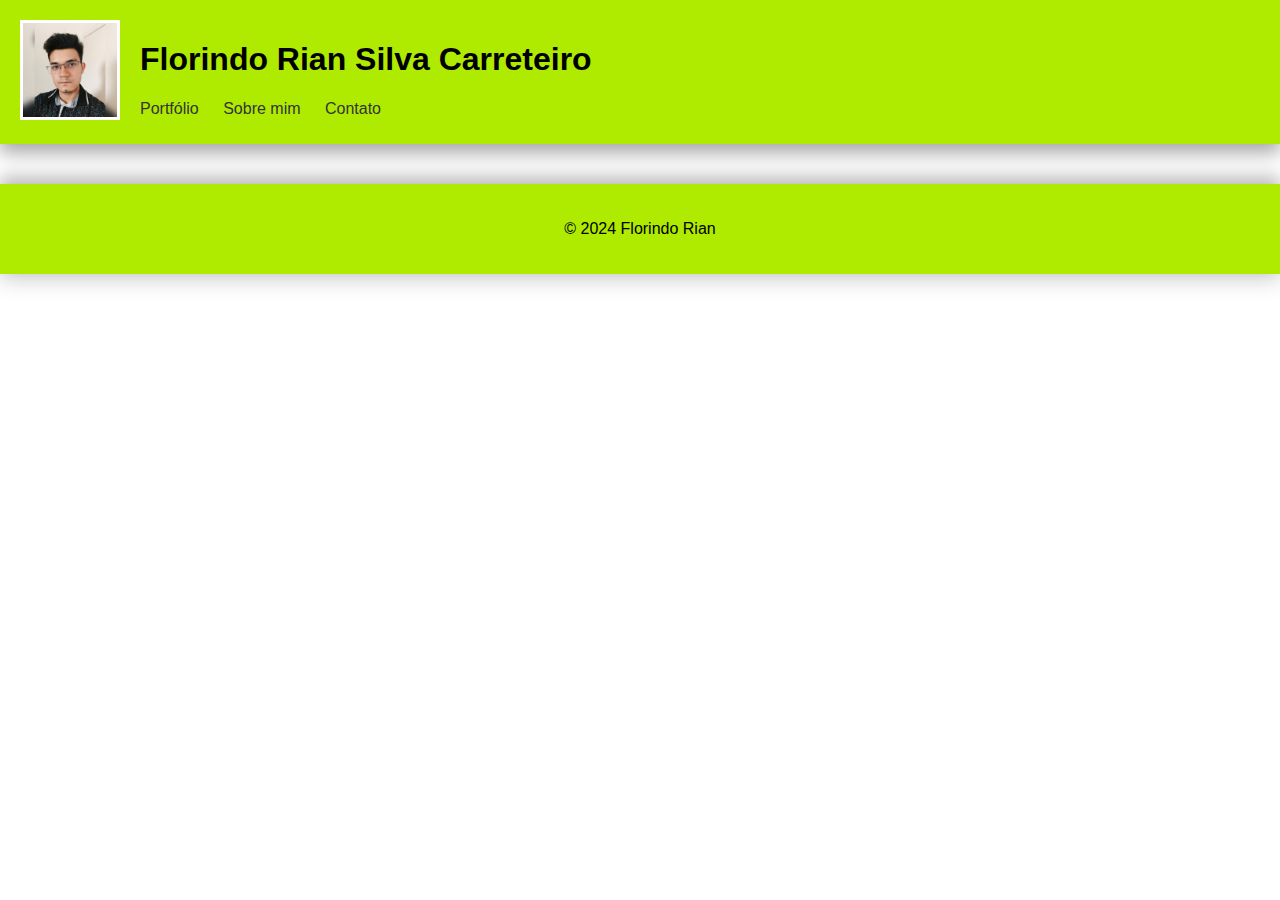
==== index.html @ 720aa087 "feat: adiciona a organização inicial das páginas" ====
<!DOCTYPE html>
<html lang="pt-br">
<head>
    <meta charset="UTF-8">
    <meta name="viewport" content="width=device-width, initial-scale=1.0">
    <link rel="stylesheet" href="/styles/styles.css">
    <title>Florindo - Portfólio</title>
</head>
<body>
    <header style="display: flex; flex-flow: row;">
        <div style="margin-right: 20px;">
            <!--<div style="background-color: blue; width: 100px; height: 100px"></div>-->
            <img class="foto-perfil" src="img/FotoSocial1.jpg" alt="Foto de perfil">
        </div>
        <div>
            <h1>Florindo Rian Silva Carreteiro</h1>
            <nav>
                <ul>
                    <li><a href="/index.html">Portfólio</a></li>
                    <li><a href="/pages/sobre.html">Sobre mim</a></li>
                    <li><a href="/pages/contato.html">Contato</a></li>
                </ul>
            </nav>
        </div>
    </header>

    <main>
        
    </main>

    <footer>
        <p>&copy; 2024 Florindo Rian</p>
    </footer>
</body>
</html>
---- styles/styles.css ----
:root {
    --cor1: #AFEB00;
    --cor2: #3C462E;
    --cor3: #B7CE63;
}

body {
    font-family: sans-serif;
    margin: 0;
    padding: 0;
}

header {
    background-color: var(--cor1);
    padding: 20px;
    box-shadow: 0 10px 16px 0 rgba(0,0,0,0.2),0 6px 20px 0 rgba(0,0,0,0.19);
}

main {
    padding: 20px;
}

section {
    margin-bottom: 20px;
}

footer {
    background-color: var(--cor1);
    text-align: center;
    padding: 20px;
    box-shadow:0 -10px 16px 0 rgba(0,0,0,0.2),0 6px 20px 0 rgba(0,0,0,0.19);
}

/*HEADER: mais definições*/
nav ul {
    list-style: none;
    margin: 0;
    padding: 0;
}

nav li {
    display: inline-block;
    margin-right: 20px;
}

nav a {
    text-decoration: none;
    color: #333;
}

.foto-perfil {
    width: 100px;
    /*box-shadow: 0 10px 16px 0 rgba(0,0,0,0.2),0 6px 20px 0 rgba(0,0,0,0.19);*/
    border: white solid;
    box-sizing: border-box;
}
/*end HEADER*/

h2 {
    margin: 20px 0;
    color: var(--cor3);
}

.projeto {
    border: 1px solid #ccc;
    padding: 10px;
    margin-bottom: 10px;
}

.projeto img {
    width: 100%;
    height: auto;
    margin-bottom: 10px;
}
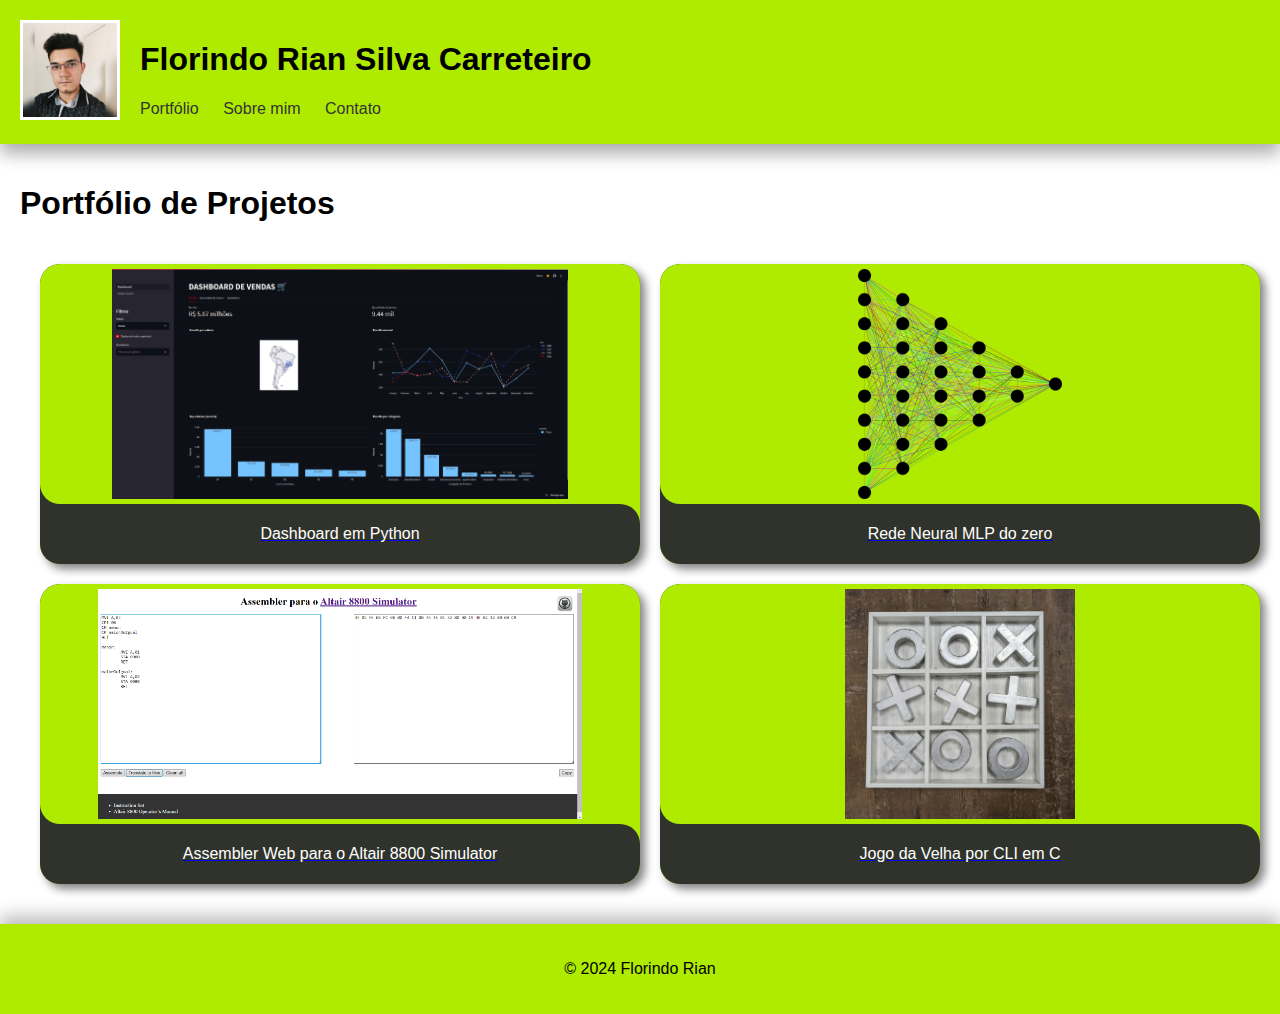
==== commit 5dd51c34: "feat: adiciona o código da página de projetos" ====
--- a/index.html
+++ b/index.html
@@ -25,7 +25,66 @@
     </header>
 
     <main>
+        <h1>Portfólio de Projetos</h1>
         
+        <div class="grid-container-portfolio">
+            <div>
+                <a href="https://github.com/florindorian/dashboard_vendas" target="_blank">
+                    <div class="back-top">
+                        <div class="front-top">
+                            <img src="img/dashboard-vendas.png" alt="Projeto de Dashboard">
+                        </div>
+                    </div>
+                    <div class="back-bottom">
+                        <div class="front-bottom">
+                            <p>Dashboard em Python</p>
+                        </div>
+                    </div>
+                </a>
+            </div>
+            <div>
+                <a href="https://github.com/florindorian/MLP_from_scratch" target="_blank">
+                    <div class="back-top">
+                        <div class="front-top">
+                            <img src="img/neural-network.png" alt="Projeto de uma Rede Neural Artificial">
+                        </div>
+                    </div>
+                    <div class="back-bottom">
+                        <div class="front-bottom">
+                            <p>Rede Neural MLP do zero</p>
+                        </div>
+                    </div>
+                </a>
+            </div>
+            <div>
+                <a href="https://github.com/florindorian/assembler-altair8800" target="_blank">
+                    <div class="back-top">
+                        <div class="front-top">
+                            <img src="img/assembler-web-interface.png" alt="Projeto de um Assembler Web">
+                        </div>
+                    </div>
+                    <div class="back-bottom">
+                        <div class="front-bottom">
+                            <p>Assembler Web para o Altair 8800 Simulator</p>
+                        </div>
+                    </div>
+                </a>
+            </div>
+            <div>
+                <a href="https://github.com/florindorian/JogoDaVelha_C" target="_blank">
+                    <div class="back-top">
+                        <div class="front-top">
+                            <img src="img/jogo-da-velha.jpg" alt="Projeto de um jogo-da-velha por CLI em C">
+                        </div>
+                    </div>
+                    <div class="back-bottom">
+                        <div class="front-bottom">
+                            <p>Jogo da Velha por CLI em C</p>
+                        </div>
+                    </div>
+                </a>
+            </div>
+        </div>
     </main>
 
     <footer>
--- a/styles/styles.css
+++ b/styles/styles.css
@@ -1,7 +1,11 @@
 :root {
+    --cor0: black;
     --cor1: #AFEB00;
-    --cor2: #3C462E;
-    --cor3: #B7CE63;
+    --cor2: #B7CE63;
+    --cor3: #3C462E;
+    --cor4: #30332B;
+    --cor5: #DADDD8;
+    --cor6: white;
 }
 
 body {
@@ -58,7 +62,7 @@
 
 h2 {
     margin: 20px 0;
-    color: var(--cor3);
+    color: var(--cor2);
 }
 
 .projeto {
@@ -73,3 +77,64 @@
     margin-bottom: 10px;
 }
 
+
+/* GRID DO PORTFÓLIO */
+.grid-container-portfolio {
+    display: grid;
+    grid-template-columns: 50% 50%;
+    gap: 20px;
+    padding: 20px;
+}
+
+.grid-container-portfolio > div {
+    height: 300px;
+    box-sizing: border-box;
+    text-align: center;
+    align-content: center;
+    /*border: 1px solid black;*/
+    box-shadow: 5px 5px 10px gray;
+    border-radius: 20px;
+}
+
+.grid-container-portfolio > div:hover {
+    transform: translateY(-10px);
+}
+
+@media (max-width: 800px) {
+    .grid-container-portfolio {
+        grid-template-columns: auto;
+    }
+}
+
+/* CARDS DO PORTFÓLIO */
+
+div.back-top {
+    background-color: var(--cor4);
+    border-radius: 20px 20px 0 0;
+    height: 80%;
+}
+
+div.back-bottom {
+    background-color: var(--cor1);
+    border-radius: 20px 0px 20px 20px;
+}
+
+div.front-top {
+    border-radius: 20px 20px 0 20px;
+    padding: 5px;
+    background-color: var(--cor1);
+    height: 100%;
+    box-sizing: border-box;
+}
+
+div.front-bottom {
+    border-radius: 0 20px 20px 20px;
+    padding: 5px;
+    background-color: var(--cor4);
+    box-sizing: border-box;
+    color: var(--cor6);
+}
+
+.front-top > img {
+    max-height: 100%;
+}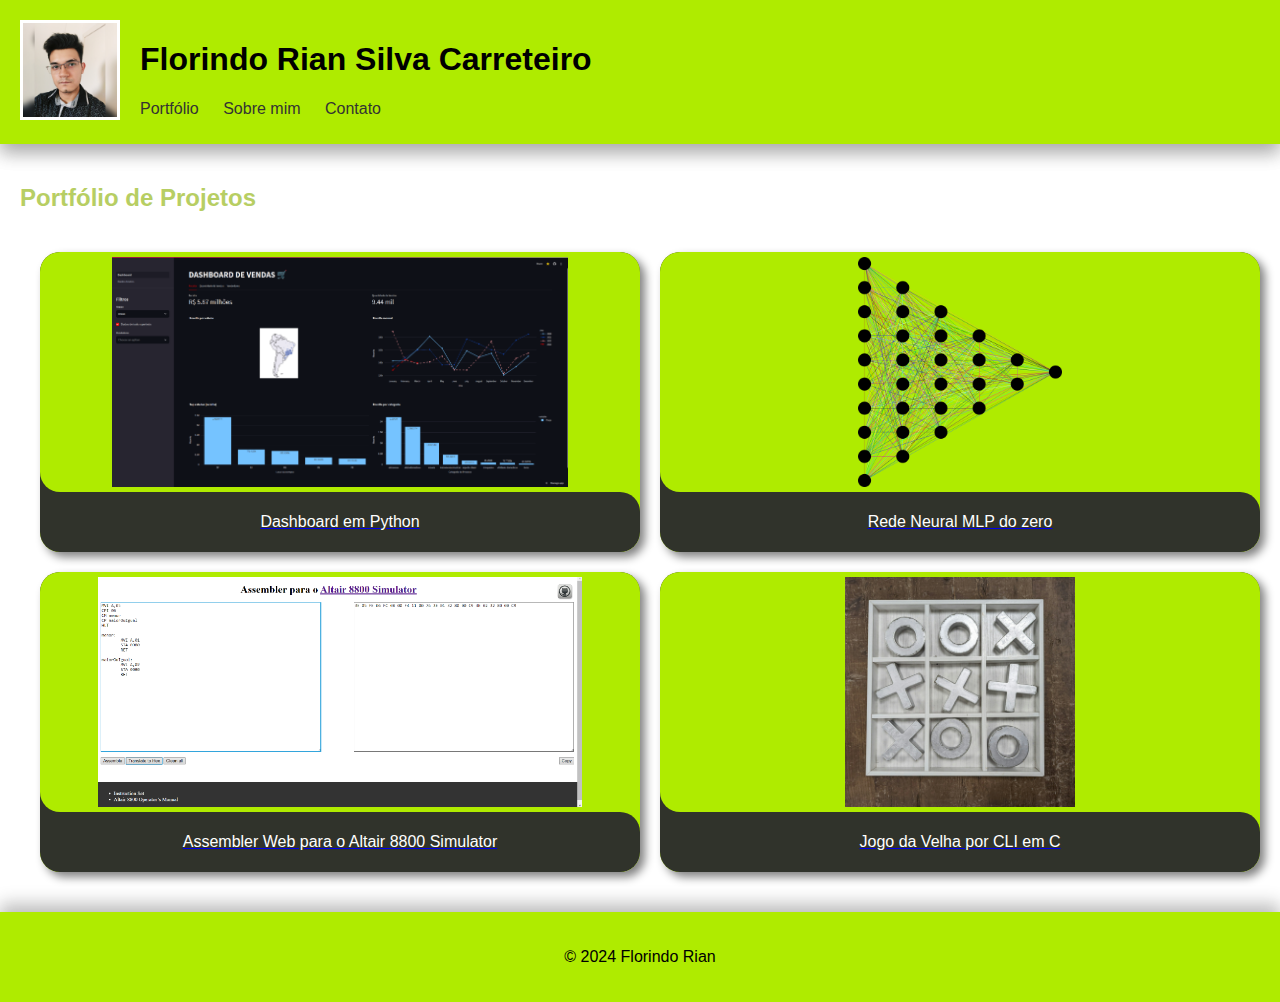
==== commit c411f6e7: "feat: adiciona o conteúdo da página de contato" ====
--- a/index.html
+++ b/index.html
@@ -3,36 +3,35 @@
 <head>
     <meta charset="UTF-8">
     <meta name="viewport" content="width=device-width, initial-scale=1.0">
-    <link rel="stylesheet" href="/styles/styles.css">
+    <link rel="stylesheet" href="./styles/styles.css">
     <title>Florindo - Portfólio</title>
 </head>
 <body>
-    <header style="display: flex; flex-flow: row;">
-        <div style="margin-right: 20px;">
-            <!--<div style="background-color: blue; width: 100px; height: 100px"></div>-->
-            <img class="foto-perfil" src="img/FotoSocial1.jpg" alt="Foto de perfil">
+    <header>
+        <div class="container-foto-perfil">
+            <img class="foto-perfil" src="./img/FotoSocial1.jpg" alt="Foto de perfil">
         </div>
         <div>
             <h1>Florindo Rian Silva Carreteiro</h1>
             <nav>
                 <ul>
-                    <li><a href="/index.html">Portfólio</a></li>
-                    <li><a href="/pages/sobre.html">Sobre mim</a></li>
-                    <li><a href="/pages/contato.html">Contato</a></li>
+                    <li><a href="./index.html">Portfólio</a></li>
+                    <li><a href="./pages/sobre.html">Sobre mim</a></li>
+                    <li><a href="./pages/contato.html">Contato</a></li>
                 </ul>
             </nav>
         </div>
     </header>
 
     <main>
-        <h1>Portfólio de Projetos</h1>
+        <h2>Portfólio de Projetos</h2>
         
         <div class="grid-container-portfolio">
             <div>
                 <a href="https://github.com/florindorian/dashboard_vendas" target="_blank">
                     <div class="back-top">
                         <div class="front-top">
-                            <img src="img/dashboard-vendas.png" alt="Projeto de Dashboard">
+                            <img src="./img/dashboard-vendas.png" alt="Projeto de Dashboard">
                         </div>
                     </div>
                     <div class="back-bottom">
@@ -46,7 +45,7 @@
                 <a href="https://github.com/florindorian/MLP_from_scratch" target="_blank">
                     <div class="back-top">
                         <div class="front-top">
-                            <img src="img/neural-network.png" alt="Projeto de uma Rede Neural Artificial">
+                            <img src="./img/neural-network.png" alt="Projeto de uma Rede Neural Artificial">
                         </div>
                     </div>
                     <div class="back-bottom">
@@ -60,7 +59,7 @@
                 <a href="https://github.com/florindorian/assembler-altair8800" target="_blank">
                     <div class="back-top">
                         <div class="front-top">
-                            <img src="img/assembler-web-interface.png" alt="Projeto de um Assembler Web">
+                            <img src="./img/assembler-web-interface.png" alt="Projeto de um Assembler Web">
                         </div>
                     </div>
                     <div class="back-bottom">
@@ -74,7 +73,7 @@
                 <a href="https://github.com/florindorian/JogoDaVelha_C" target="_blank">
                     <div class="back-top">
                         <div class="front-top">
-                            <img src="img/jogo-da-velha.jpg" alt="Projeto de um jogo-da-velha por CLI em C">
+                            <img src="./img/jogo-da-velha.jpg" alt="Projeto de um jogo-da-velha por CLI em C">
                         </div>
                     </div>
                     <div class="back-bottom">
--- a/styles/styles.css
+++ b/styles/styles.css
@@ -18,6 +18,8 @@
     background-color: var(--cor1);
     padding: 20px;
     box-shadow: 0 10px 16px 0 rgba(0,0,0,0.2),0 6px 20px 0 rgba(0,0,0,0.19);
+    display: flex; 
+    flex-flow: row;
 }
 
 main {
@@ -52,13 +54,18 @@
     color: #333;
 }
 
+.container-foto-perfil {
+    margin-right: 20px;
+}
+
 .foto-perfil {
     width: 100px;
     /*box-shadow: 0 10px 16px 0 rgba(0,0,0,0.2),0 6px 20px 0 rgba(0,0,0,0.19);*/
     border: white solid;
     box-sizing: border-box;
 }
-/*end HEADER*/
+/*HEADER: end*/
+
 
 h2 {
     margin: 20px 0;
@@ -108,26 +115,27 @@
 
 /* CARDS DO PORTFÓLIO */
 
-div.back-top {
+.back-top {
     background-color: var(--cor4);
     border-radius: 20px 20px 0 0;
     height: 80%;
 }
 
-div.back-bottom {
+.back-bottom {
     background-color: var(--cor1);
     border-radius: 20px 0px 20px 20px;
 }
 
-div.front-top {
+.front-top {
     border-radius: 20px 20px 0 20px;
     padding: 5px;
     background-color: var(--cor1);
     height: 100%;
     box-sizing: border-box;
+    align-content: center;
 }
 
-div.front-bottom {
+.front-bottom {
     border-radius: 0 20px 20px 20px;
     padding: 5px;
     background-color: var(--cor4);
@@ -135,6 +143,23 @@
     color: var(--cor6);
 }
 
-.front-top > img {
+div.front-top img {
+    max-width: 100%;
     max-height: 100%;
+    object-fit: contain;
+}
+
+
+/* CONTATO: estilos */
+
+.contact-section {
+    margin-bottom: 100px;
+}
+
+section.contact-section ul {
+    list-style-type: none;
+}
+
+hr {
+    border: 1px solid var(--cor2);
 }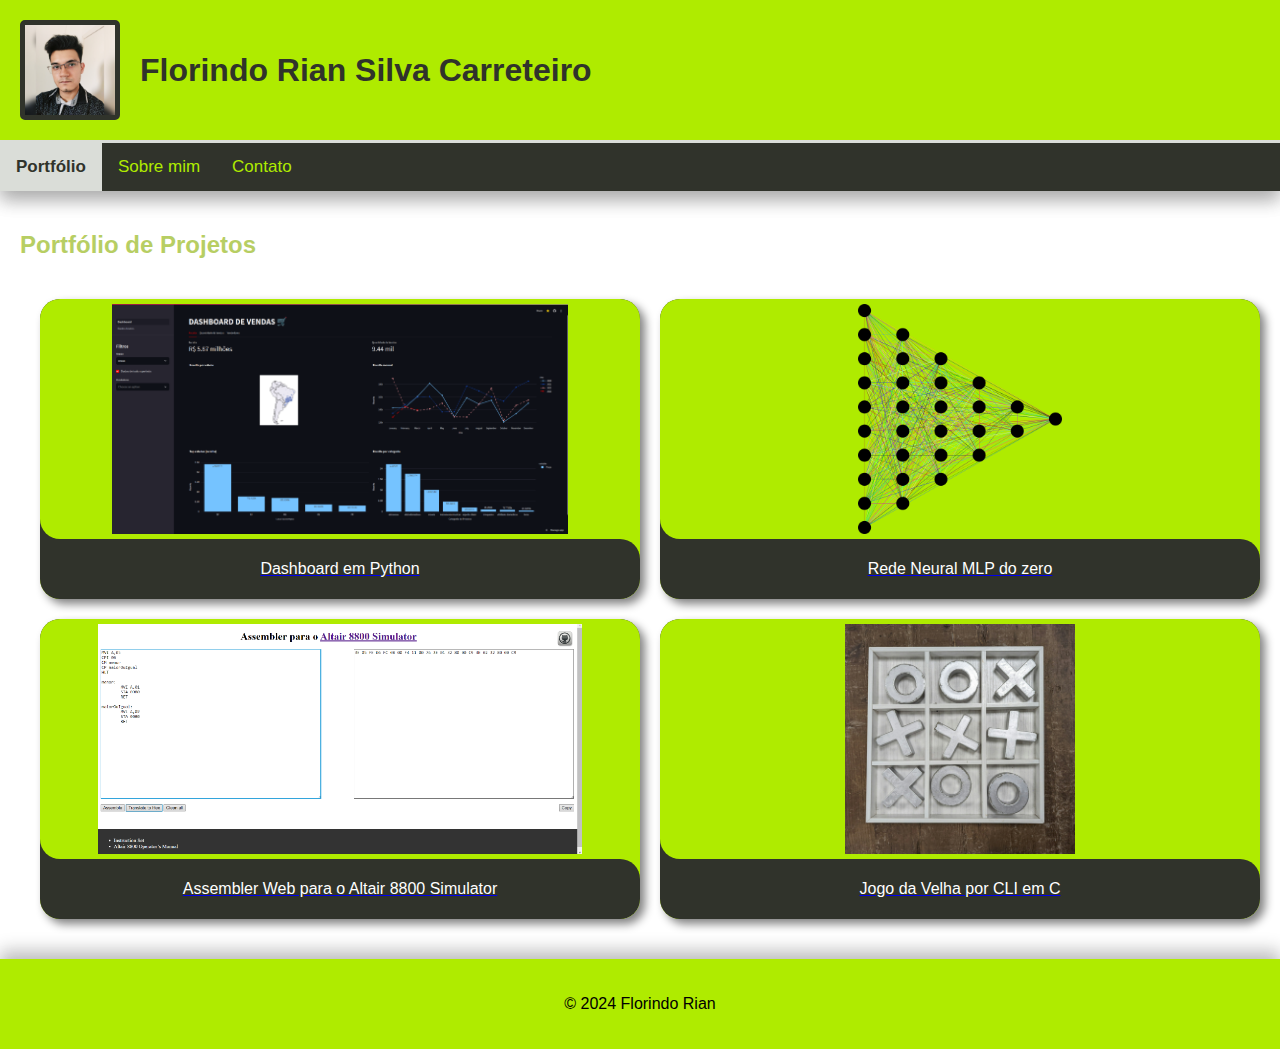
==== commit 1010bcfd: "feat: altera o menu e adiciona a versão mobile dele" ====
--- a/index.html
+++ b/index.html
@@ -4,22 +4,25 @@
     <meta charset="UTF-8">
     <meta name="viewport" content="width=device-width, initial-scale=1.0">
     <link rel="stylesheet" href="./styles/styles.css">
+    <link rel="stylesheet" href="https://cdnjs.cloudflare.com/ajax/libs/font-awesome/4.7.0/css/font-awesome.min.css">
+    <script src="./scripts/index.js"></script>
     <title>Florindo - Portfólio</title>
 </head>
 <body>
-    <header>
+    <header id="id-header">
         <div class="container-foto-perfil">
             <img class="foto-perfil" src="./img/FotoSocial1.jpg" alt="Foto de perfil">
+            <h1>Florindo Rian Silva Carreteiro</h1>
         </div>
-        <div>
-            <h1>Florindo Rian Silva Carreteiro</h1>
-            <nav>
-                <ul>
-                    <li><a href="./index.html">Portfólio</a></li>
-                    <li><a href="./pages/sobre.html">Sobre mim</a></li>
-                    <li><a href="./pages/contato.html">Contato</a></li>
-                </ul>
-            </nav>
+        <div class="container-menu">
+            <div class="topnav" id="myTopnav">
+                <a href="./index.html" class="active">Portfólio</a>
+                <a href="./pages/sobre.html">Sobre mim</a>
+                <a href="./pages/contato.html">Contato</a>
+                <a href="javascript:void(0);" class="icon" onclick="myFunction()">
+                    <i class="fa fa-bars"></i>
+                </a>
+            </div>
         </div>
     </header>
 
@@ -89,5 +92,6 @@
     <footer>
         <p>&copy; 2024 Florindo Rian</p>
     </footer>
+
 </body>
 </html>--- a/styles/styles.css
+++ b/styles/styles.css
@@ -16,10 +16,10 @@
 
 header {
     background-color: var(--cor1);
-    padding: 20px;
     box-shadow: 0 10px 16px 0 rgba(0,0,0,0.2),0 6px 20px 0 rgba(0,0,0,0.19);
     display: flex; 
     flex-flow: row;
+    flex-wrap: wrap;
 }
 
 main {
@@ -37,55 +37,82 @@
     box-shadow:0 -10px 16px 0 rgba(0,0,0,0.2),0 6px 20px 0 rgba(0,0,0,0.19);
 }
 
+h1 {
+    color: var(--cor4);
+}
+
+h2 {
+    margin: 20px 0;
+    color: var(--cor2);
+}
+
 /*HEADER: mais definições*/
-nav ul {
-    list-style: none;
-    margin: 0;
-    padding: 0;
-}
-
-nav li {
-    display: inline-block;
-    margin-right: 20px;
-}
-
-nav a {
-    text-decoration: none;
-    color: #333;
-}
-
 .container-foto-perfil {
-    margin-right: 20px;
+    /*margin-right: 20px;*/
+    width: 100%;
+    padding: 20px;
+    display: flex;
+    align-items: center;
 }
 
 .foto-perfil {
     width: 100px;
     /*box-shadow: 0 10px 16px 0 rgba(0,0,0,0.2),0 6px 20px 0 rgba(0,0,0,0.19);*/
-    border: white solid;
-    box-sizing: border-box;
+    border: 5px solid var(--cor4);
+    border-radius: 5%;
+    box-sizing: border-box;
+    float: left;
+    margin-right: 20px;
+}
+
+.container-menu {
+    width: 100%;
 }
 /*HEADER: end*/
 
-
-h2 {
-    margin: 20px 0;
-    color: var(--cor2);
-}
-
-.projeto {
-    border: 1px solid #ccc;
-    padding: 10px;
-    margin-bottom: 10px;
-}
-
-.projeto img {
-    width: 100%;
-    height: auto;
-    margin-bottom: 10px;
-}
-
-
-/* GRID DO PORTFÓLIO */
+/* NAV MENU: início */
+.topnav {
+    overflow: hidden;
+    background-color: var(--cor4);
+    border-top: 3px solid var(--cor5);
+    position: relative;
+    z-index: 1; /* Adicionado para garantir que o menu esteja acima de outros elementos */
+}
+  
+.topnav a {
+    float: left;
+    display: block;
+    color: var(--cor1);
+    text-align: center;
+    padding: 14px 16px;
+    text-decoration: none;
+    font-size: 17px;
+}
+
+.icon {
+    color: blue;
+    background-color: var(--cor4);
+}
+
+/* MENU ITEMS COLORS */
+.topnav a:hover {
+    background-color: var(--cor2);
+    color: var(--cor4);
+}
+/* MENU ITEMS COLORS */
+.topnav a.active {
+    background-color: var(--cor5);
+    color: var(--cor4);
+    font-weight: 900;
+}
+  
+.topnav .icon {
+    display: none;
+}
+/* NAV MENU: fim */
+
+
+/* GRID DO PORTFÓLIO: início */
 .grid-container-portfolio {
     display: grid;
     grid-template-columns: 50% 50%;
@@ -106,15 +133,10 @@
 .grid-container-portfolio > div:hover {
     transform: translateY(-10px);
 }
-
-@media (max-width: 800px) {
-    .grid-container-portfolio {
-        grid-template-columns: auto;
-    }
-}
-
-/* CARDS DO PORTFÓLIO */
-
+/* GRID DO PORTFÓLIO: fim */
+
+
+/* CARDS DO PORTFÓLIO: início*/
 .back-top {
     background-color: var(--cor4);
     border-radius: 20px 20px 0 0;
@@ -149,9 +171,21 @@
     object-fit: contain;
 }
 
-
-/* CONTATO: estilos */
-
+.projeto {
+    border: 1px solid #ccc;
+    padding: 10px;
+    margin-bottom: 10px;
+}
+
+.projeto img {
+    width: 100%;
+    height: auto;
+    margin-bottom: 10px;
+}
+/* CARDS DO PORTFÓLIO: fim */
+
+
+/* CONTATO: início */
 .contact-section {
     margin-bottom: 100px;
 }
@@ -162,4 +196,45 @@
 
 hr {
     border: 1px solid var(--cor2);
+}
+/* CONTATO: fim */
+
+
+/* MEDIA QUERIES */
+@media (max-width: 800px) {
+    .grid-container-portfolio {
+        grid-template-columns: auto;
+    }
+}
+
+@media screen and (max-width: 600px) {
+    .topnav a:not([class=active]) { /* :first-child */
+        display: none;
+    }
+    .topnav a.icon {
+      float: right;
+      display: block;
+    }
+}
+
+@media screen and (max-width: 600px) {
+    .responsive {
+        position: fixed;
+    }
+    .topnav.responsive {
+      /*position: fixed;
+      top: 0;
+      left: 0;*/
+      width: 100%;
+    }
+    .topnav.responsive .icon {
+      position: absolute;
+      right: 0;
+      top: 0;
+    }
+    .topnav.responsive a {
+      float: none;
+      display: block;
+      text-align: left;
+    }
 }